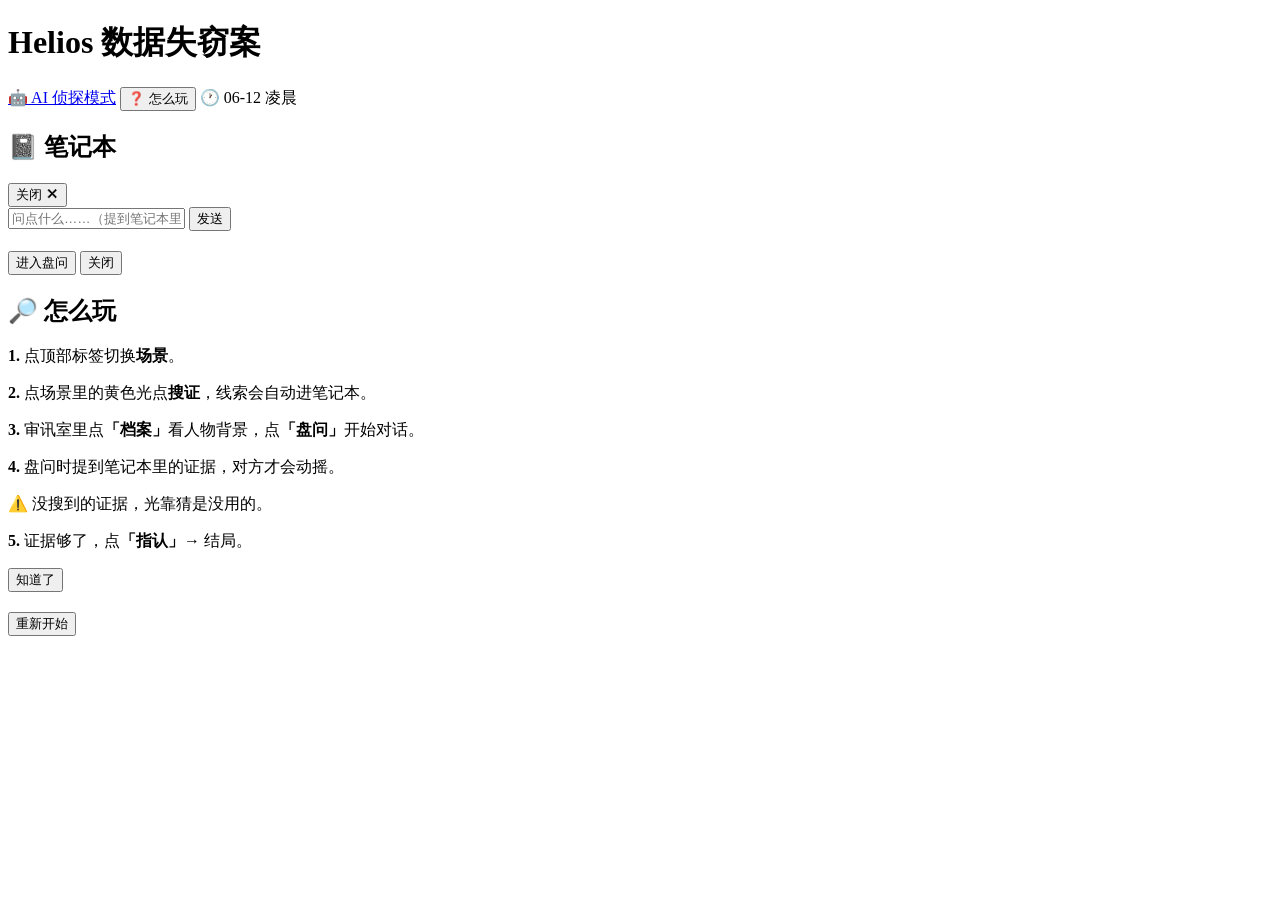
==== web/index.html @ 7ebce1d2 "Alibi：一款 AI 侦探游戏 不依赖 LangChain / LangGraph，用标准库 + openai SDK 实现完整的 Agent 循环、工具调用、human-in-the-loop 暂" ====
<!DOCTYPE html>
<html lang="zh-CN">
<head>
  <meta charset="utf-8">
  <meta name="viewport" content="width=device-width, initial-scale=1">
  <title>AI 侦探 · Helios 数据失窃案</title>
  <link rel="stylesheet" href="/style.css">
</head>
<body>

  <header class="topbar">
    <div>
      <h1 id="case-title">Helios 数据失窃案</h1>
      <p id="case-summary"></p>
    </div>
    <div class="topbar-right">
      <a class="ghost link" href="/detective.html">🤖 AI 侦探模式</a>
      <button class="ghost" onclick="showHelp()">❓ 怎么玩</button>
      <span class="clock">🕐 06-12 凌晨</span>
    </div>
  </header>

  <nav class="scene-tabs" id="scene-tabs"></nav>

  <main class="layout">
    <section class="scene">
      <div id="scene-view"></div>
      <div id="findings" class="findings hidden"></div>
    </section>

    <aside class="notebook">
      <h2>📓 笔记本 <span id="notebook-count"></span></h2>
      <ul id="notebook-list"></ul>
    </aside>
  </main>

  <!-- 盘问 -->
  <div id="dialogue" class="modal hidden">
    <div class="dialogue-box" id="dialogue-box">
      <div class="dialogue-header">
        <span id="dialogue-name"></span>
        <button class="ghost" onclick="closeDialogue()">关闭 ✕</button>
      </div>
      <div id="dialogue-log" class="dialogue-log"></div>
      <div class="dialogue-input">
        <input id="dialogue-input" placeholder="问点什么……（提到笔记本里的证据才会生效）"
               onkeydown="if(event.key==='Enter') sendMessage()">
        <button onclick="sendMessage()">发送</button>
      </div>
    </div>
  </div>

  <!-- 人物档案 -->
  <div id="profile" class="modal hidden">
    <div class="ending-box profile-box">
      <h2 id="profile-name"></h2>
      <p id="profile-body"></p>
      <div class="profile-actions">
        <button onclick="talkFromProfile()">进入盘问</button>
        <button class="ghost" onclick="closeProfile()">关闭</button>
      </div>
    </div>
  </div>

  <!-- 玩法说明 -->
  <div id="help" class="modal hidden">
    <div class="ending-box">
      <h2>🔎 怎么玩</h2>
      <div class="rules">
        <p><b>1.</b> 点顶部标签切换<b>场景</b>。</p>
        <p><b>2.</b> 点场景里的黄色光点<b>搜证</b>，线索会自动进笔记本。</p>
        <p><b>3.</b> 审讯室里点<b>「档案」</b>看人物背景，点<b>「盘问」</b>开始对话。</p>
        <p><b>4.</b> 盘问时提到笔记本里的证据，对方才会动摇。</p>
        <p class="warn">⚠️ 没搜到的证据，光靠猜是没用的。</p>
        <p><b>5.</b> 证据够了，点<b>「指认」</b>→ 结局。</p>
      </div>
      <button onclick="document.getElementById('help').classList.add('hidden')">知道了</button>
    </div>
  </div>

  <!-- 结局 -->
  <div id="ending" class="modal hidden">
    <div class="ending-box">
      <h2 id="ending-title"></h2>
      <p id="ending-text"></p>
      <button onclick="restart()">重新开始</button>
    </div>
  </div>

  <script src="/game.js"></script>
</body>
</html>
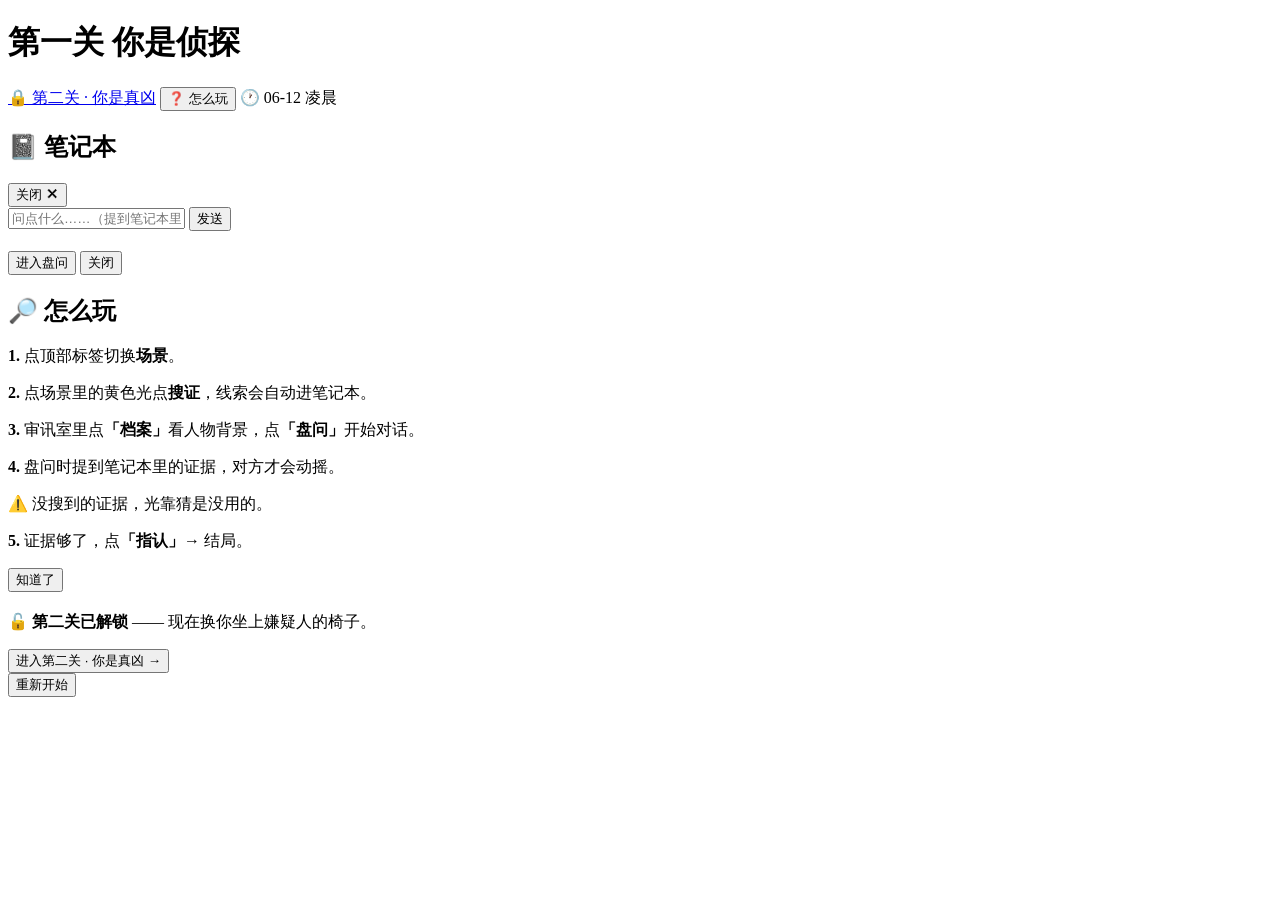
==== commit 64841ae6: "改为两关制：先破案，才能当凶手 - 第一关「你是侦探」：指认对真凶并拿出决定性证据才算通关 - 第二关「你是真凶」：通关第一关后解锁，避免剧透悬念 - server.py：会话记录 cleared 关" ====
--- a/web/index.html
+++ b/web/index.html
@@ -10,11 +10,11 @@
 
   <header class="topbar">
     <div>
-      <h1 id="case-title">Helios 数据失窃案</h1>
+      <h1><span class="stage-tag">第一关</span> 你是侦探</h1>
       <p id="case-summary"></p>
     </div>
     <div class="topbar-right">
-      <a class="ghost link" href="/detective.html">🤖 AI 侦探模式</a>
+      <a class="ghost link locked" id="stage2-link" href="/detective.html">🔒 第二关 · 你是真凶</a>
       <button class="ghost" onclick="showHelp()">❓ 怎么玩</button>
       <span class="clock">🕐 06-12 凌晨</span>
     </div>
@@ -83,6 +83,10 @@
     <div class="ending-box">
       <h2 id="ending-title"></h2>
       <p id="ending-text"></p>
+      <div id="unlock-box" class="unlock-box hidden">
+        <p class="unlock-tip">🔓 <b>第二关已解锁</b> —— 现在换你坐上嫌疑人的椅子。</p>
+        <button class="big" onclick="location.href='/detective.html'">进入第二关 · 你是真凶 →</button>
+      </div>
       <button onclick="restart()">重新开始</button>
     </div>
   </div>
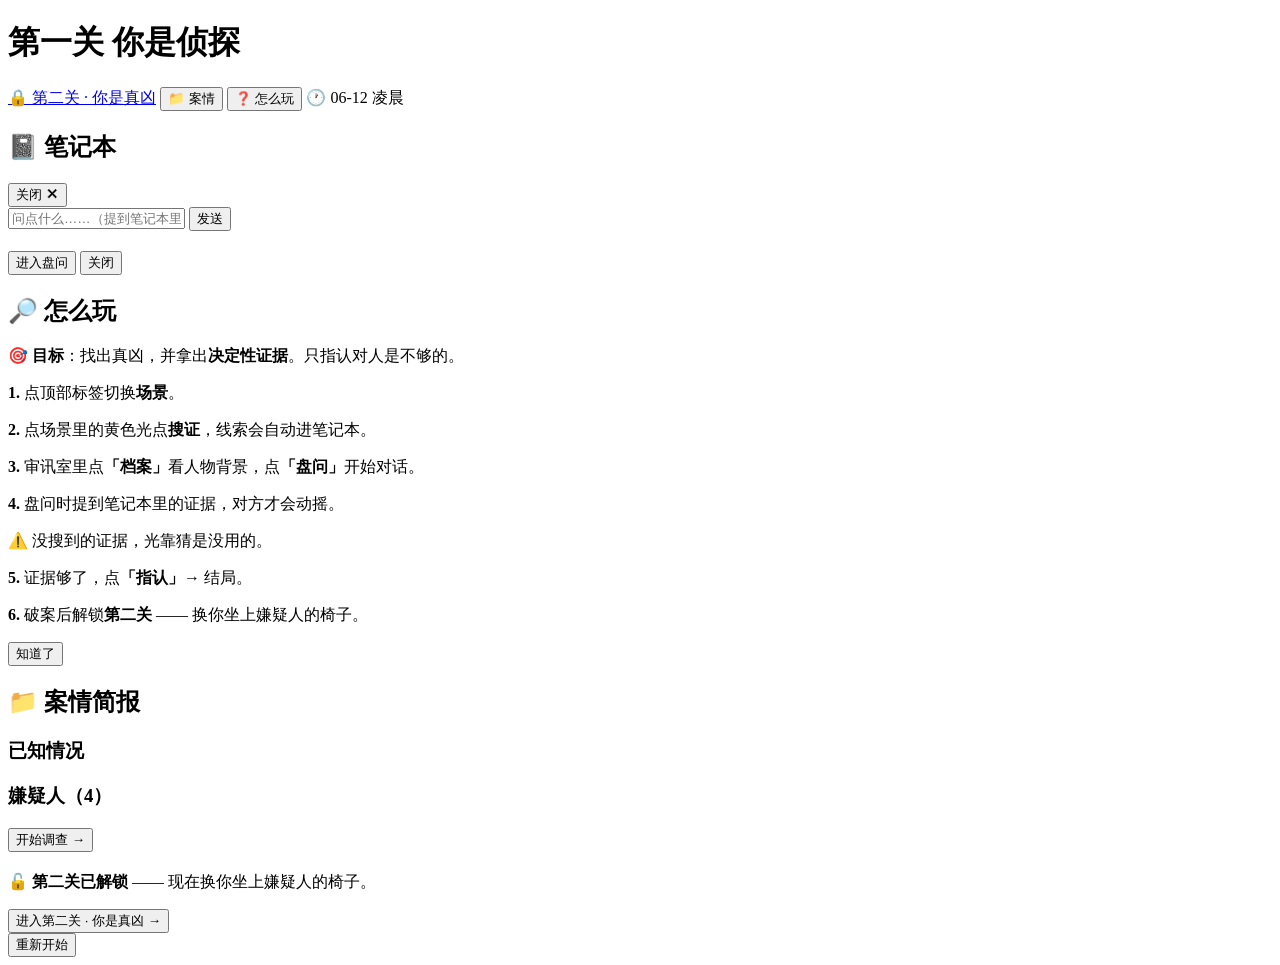
==== commit f9df05e0: "第一关补齐案情交代：开场案情简报 + 常驻任务栏 之前玩家一进来就被丢进大楼，不知道发生了什么、要做什么。  - world.py：CASE 增加 briefing（案情故事）、facts（已知情况）" ====
--- a/web/index.html
+++ b/web/index.html
@@ -15,10 +15,13 @@
     </div>
     <div class="topbar-right">
       <a class="ghost link locked" id="stage2-link" href="/detective.html">🔒 第二关 · 你是真凶</a>
+      <button class="ghost" onclick="showBriefing()">📁 案情</button>
       <button class="ghost" onclick="showHelp()">❓ 怎么玩</button>
       <span class="clock">🕐 06-12 凌晨</span>
     </div>
   </header>
+
+  <div id="mission-bar" class="mission-bar"></div>
 
   <nav class="scene-tabs" id="scene-tabs"></nav>
 
@@ -67,14 +70,31 @@
     <div class="ending-box">
       <h2>🔎 怎么玩</h2>
       <div class="rules">
+        <p class="goal">🎯 <b>目标</b>：找出真凶，并拿出<b>决定性证据</b>。只指认对人是不够的。</p>
         <p><b>1.</b> 点顶部标签切换<b>场景</b>。</p>
         <p><b>2.</b> 点场景里的黄色光点<b>搜证</b>，线索会自动进笔记本。</p>
         <p><b>3.</b> 审讯室里点<b>「档案」</b>看人物背景，点<b>「盘问」</b>开始对话。</p>
         <p><b>4.</b> 盘问时提到笔记本里的证据，对方才会动摇。</p>
         <p class="warn">⚠️ 没搜到的证据，光靠猜是没用的。</p>
         <p><b>5.</b> 证据够了，点<b>「指认」</b>→ 结局。</p>
+        <p><b>6.</b> 破案后解锁<b>第二关</b> —— 换你坐上嫌疑人的椅子。</p>
       </div>
       <button onclick="document.getElementById('help').classList.add('hidden')">知道了</button>
+    </div>
+  </div>
+
+  <!-- 案情简报 -->
+  <div id="briefing" class="modal hidden">
+    <div class="ending-box briefing-box">
+      <h2>📁 案情简报</h2>
+      <p id="briefing-meta" class="briefing-meta"></p>
+      <p id="briefing-text" class="briefing-text"></p>
+      <h3>已知情况</h3>
+      <ul id="briefing-facts" class="briefing-list"></ul>
+      <h3>嫌疑人（4）</h3>
+      <ul id="briefing-suspects" class="briefing-list suspects"></ul>
+      <p id="briefing-mission" class="briefing-mission"></p>
+      <button class="big" onclick="closeBriefing()">开始调查 →</button>
     </div>
   </div>
 
